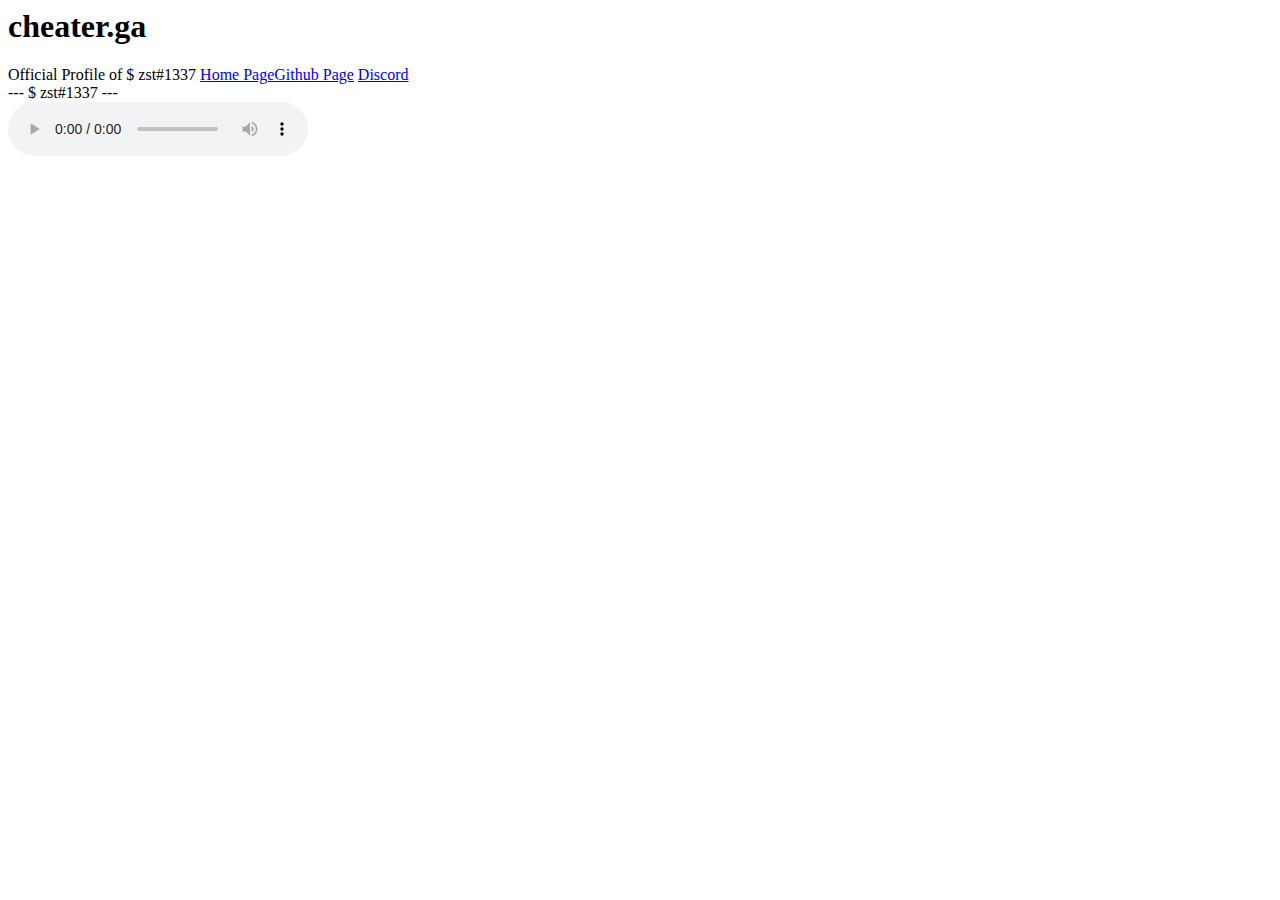
==== zst.html @ 14b411fa "Update zst.html" ====
<html>
<head>
	<link href="https://fonts.googleapis.com/css?family=Baloo+Tamma+2:400,600" rel="stylesheet">
	<meta name="viewport" content="user-scalable=no, width=device-width, initial-scale=0.75" />
	<link rel="icon" type="image/icon" href="yes.png">
	<link rel="stylesheet" href="styletest.css">
	<title> Cheater.ga | zst</title>
	<meta name="og:image" itemprop="image" content="https://cdn.discordapp.com/attachments/786660477412966430/820205471264145408/standard.gif">
	<meta property="og:type" content="website">
	<meta property="og:url" content="https://cheater.ga">
	<meta property="og:site_name" content="">
	<meta property="og:title" content=" ">
	<meta property="og:description" content=" ">
</head>
	<body>

		

	<h1 class="title">cheater.ga</h1>
	<H7 class="description">Official Profile of $ zst#1337</H7>
	<a type="button" class="glow-on-hover slide_from_top button1 leftbtn" href="https://cheater.ga/" target="_blank">Home Page</a><a type="button" class="glow-on-hover glow-on-hover1 slide_from_top button1 rightbtn" href="https://github.com/6cr" target="_blank">Github Page</a>
	
	<under><a href="https://discord.gg/7MPwH4jBsm" class="link" target="_blank">Discord</a></under>

	<div class="tag"><purpletext>--- </purpletext>$ zst#1337</a><purpletext> ---</purpletext></div>
	</body>



		  <under><under><under><under><under><under><under><under><under><under><under><under><under><under><under><under><under><under><under><under><under><under><under><under><under><under><audio controls autoplay>
			<source src="audio/saiu.mp3" type="audio/mpeg">
			
		  </audio></under>
</html>
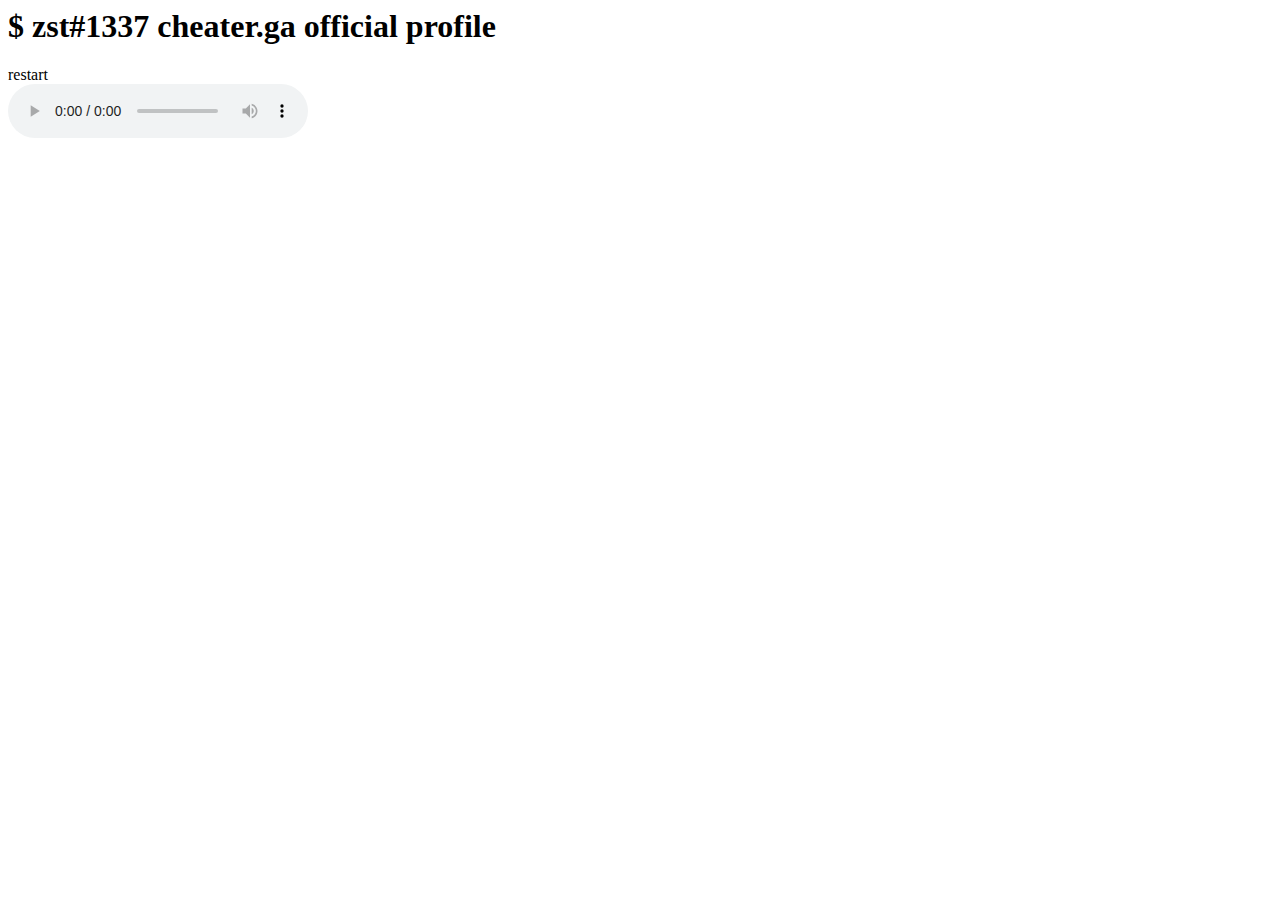
==== commit 87acf4a8: "Update zst.html" ====
--- a/zst.html
+++ b/zst.html
@@ -16,13 +16,16 @@
 
 		
 
-	<h1 class="title">cheater.ga</h1>
-	<H7 class="description">Official Profile of $ zst#1337</H7>
-	<a type="button" class="glow-on-hover slide_from_top button1 leftbtn" href="https://cheater.ga/" target="_blank">Home Page</a><a type="button" class="glow-on-hover glow-on-hover1 slide_from_top button1 rightbtn" href="https://github.com/6cr" target="_blank">Github Page</a>
-	
-	<under><a href="https://discord.gg/7MPwH4jBsm" class="link" target="_blank">Discord</a></under>
+	<section class="container">
+  <h1>
+    <span class="title">$ zst#1337</span>
+    <span class="title">cheater.ga</span>
+    <span class="title">official profile</span>
+  </h1>
+  
+  <div class="button">restart</div>
+</section>
 
-	<div class="tag"><purpletext>--- </purpletext>$ zst#1337</a><purpletext> ---</purpletext></div>
 	</body>
 
 
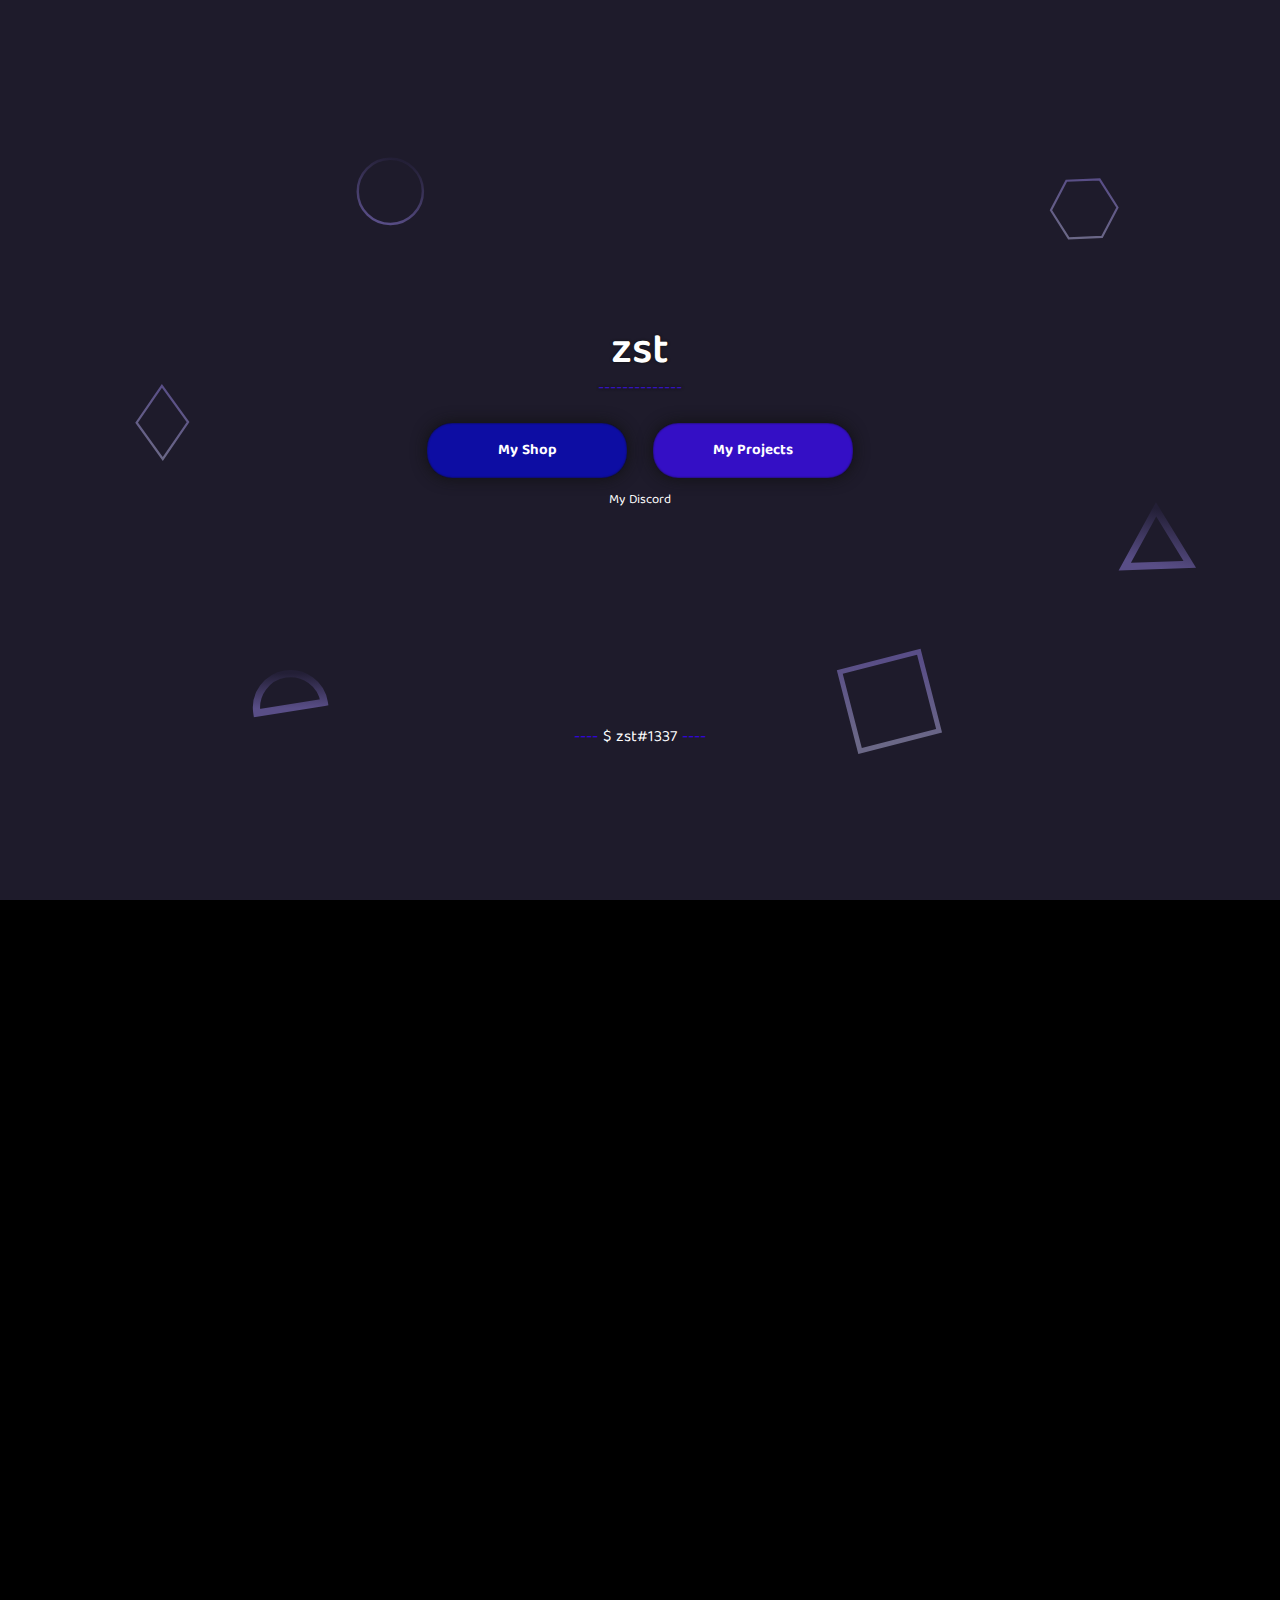
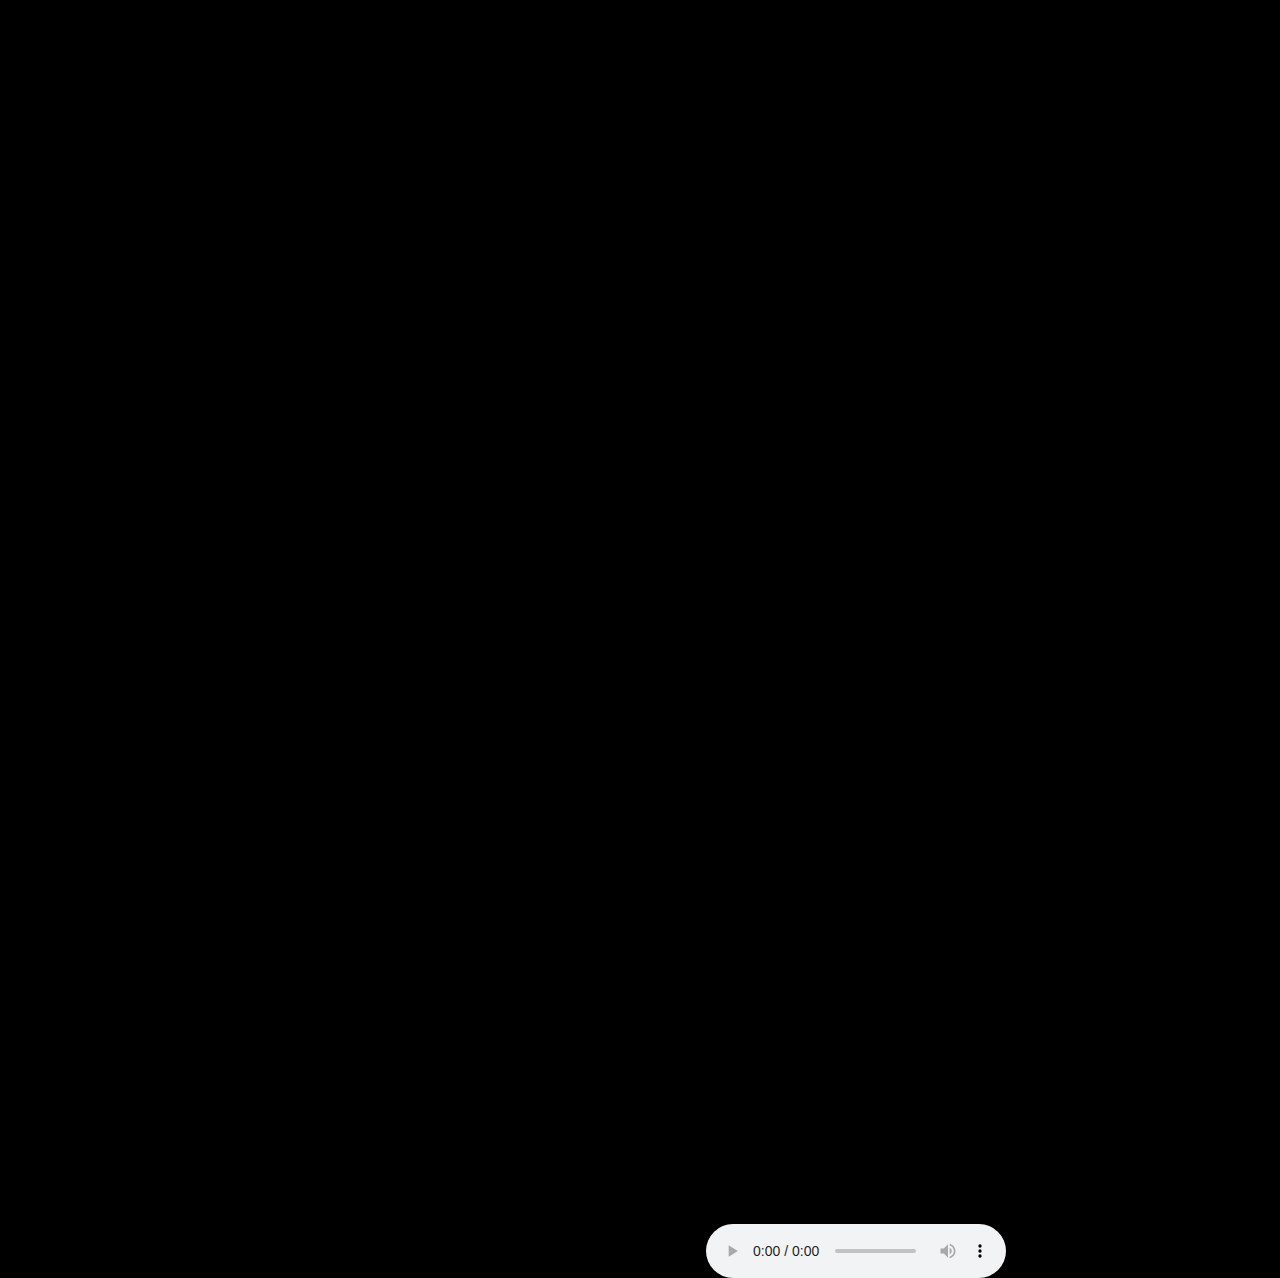
==== commit 51eb7d05: "Update zst.html" ====
--- a/zst.html
+++ b/zst.html
@@ -3,35 +3,26 @@
 	<link href="https://fonts.googleapis.com/css?family=Baloo+Tamma+2:400,600" rel="stylesheet">
 	<meta name="viewport" content="user-scalable=no, width=device-width, initial-scale=0.75" />
 	<link rel="icon" type="image/icon" href="yes.png">
-	<link rel="stylesheet" href="styletest.css">
-	<title> Cheater.ga | zst</title>
-	<meta name="og:image" itemprop="image" content="https://cdn.discordapp.com/attachments/786660477412966430/820205471264145408/standard.gif">
+	<link rel="stylesheet" href="style.css">
+	<title> zst is a god</title>
+	<meta name="og:image" itemprop="image" content="https://thumbs.gfycat.com/HonoredOpenBlacknorwegianelkhound-max-1mb.gif">
 	<meta property="og:type" content="website">
-	<meta property="og:url" content="https://cheater.ga">
+	<meta property="og:url" content="https://pasting.cf">
 	<meta property="og:site_name" content="">
 	<meta property="og:title" content=" ">
 	<meta property="og:description" content=" ">
 </head>
 	<body>
+	<h1 class="title">zst</h1>
+	<H7 class="description">--------------</H7>
+	<a type="button" class="glow-on-hover slide_from_top button1 leftbtn" href="https://shoppy.gg/@zeastie" target="_blank">My Shop</a><a type="button" class="glow-on-hover glow-on-hover1 slide_from_top button1 rightbtn" href="https://github.com/6cr" target="_blank">My Projects</a>
+	<under><a href="https://dsc.gg/cut" class="link" target="_blank">My Discord</a></under>
+	<div class="tag"><purpletext>---- </purpletext>$ zst#1337</a><purpletext> ----</purpletext</div>
+	</body>
+<under><under><under><under><under><under><under><under><under><under><under><under><under><under><under><under><under><under><under><under><under><audio controls autoplay>
+  <source src="horse.ogg" type="audio/ogg">
+  <source src="saiu.mp3" type="audio/mpeg">
+  error.
+</audio></under>  
 
-		
-
-	<section class="container">
-  <h1>
-    <span class="title">$ zst#1337</span>
-    <span class="title">cheater.ga</span>
-    <span class="title">official profile</span>
-  </h1>
-  
-  <div class="button">restart</div>
-</section>
-
-	</body>
-
-
-
-		  <under><under><under><under><under><under><under><under><under><under><under><under><under><under><under><under><under><under><under><under><under><under><under><under><under><under><audio controls autoplay>
-			<source src="audio/saiu.mp3" type="audio/mpeg">
-			
-		  </audio></under>
 </html>
--- a/style.css
+++ b/style.css
@@ -0,0 +1,315 @@
+html,
+body {
+    font-family:"Baloo Tamma 2", sans-serif;
+    margin: 0;
+    padding: 0;
+    width: 100%;
+    height: 100vh;
+    display: flex;
+    flex-direction: row;
+    justify-content: center;
+    align-items: center;
+    background: #000;
+}
+
+body{color:#8A94A7;font-size:1rem}body,button,input,select,textarea{font-family:"Baloo Tamma 2", sans-serif}a{color:#8A94A7;text-decoration:underline}a:hover,a:active{outline:0;text-decoration:none}h1,h2,h3,h4,h5,h6,.h1,.h2,.h3,.h4,.h5,.h6{clear:both;color:#fff;font-weight:600}h1,.h1{font-size:38px;line-height:48px;letter-spacing:0px}@media (min-width: 641px){h1,.h1{font-size:44px;line-height:54px;letter-spacing:0px}}h2,.h2{font-size:32px;line-height:42px;letter-spacing:0px}@media (min-width: 641px){h2,.h2{font-size:38px;line-height:48px;letter-spacing:0px}}h3,.h3,blockquote{font-size:24px;line-height:34px;letter-spacing:0px}@media (min-width: 641px){h3,.h3,blockquote{font-size:32px;line-height:42px;letter-spacing:0px}}h4,h5,h6,.h4,.h5,.h6{font-size:20px;line-height:30px;letter-spacing:-0.1px}@media (min-width: 641px){h4,h5,h6,.h4,.h5,.h6{font-size:24px;line-height:34px;letter-spacing:0px}}@media (max-width: 640px){.h1-mobile{font-size:38px;line-height:48px;letter-spacing:0px}.h2-mobile{font-size:32px;line-height:42px;letter-spacing:0px}.h3-mobile{font-size:24px;line-height:34px;letter-spacing:0px}.h4-mobile,.h5-mobile,.h6-mobile{font-size:20px;line-height:30px;letter-spacing:-0.1px}}.text-light h1,.text-light h2,.text-light h3,.text-light h4,.text-light h5,.text-light h6,.text-light .h1,.text-light .h2,.text-light .h3,.text-light .h4,.text-light .h5,.text-light .h6{color:!important}.text-sm{font-size:18px;line-height:30px;letter-spacing:-0.1px}.text-xs{font-size:16px;line-height:24px;letter-spacing:-0.1px}h1,h2,.h1,.h2{margin-top:48px;margin-bottom:16px}h3,.h3{margin-top:36px;margin-bottom:12px}h4,h5,h6,.h4,.h5,.h6{margin-top:24px;margin-bottom:4px}p{margin-top:0;margin-bottom:24px}dfn,cite,em,i{font-style:italic}blockquote{color:#3B404C;font-style:italic;margin-top:24px;margin-bottom:24px;margin-left:24px}blockquote::before{content:"\201C"}blockquote::after{content:"\201D"}blockquote p{display:inline}address{color:#8A94A7;border-width:1px 0;border-style:solid;border-color:#242830;padding:24px 0;margin:0 0 24px}pre,pre h1,pre h2,pre h3,pre h4,pre h5,pre h6,pre .h1,pre .h2,pre .h3,pre .h4,pre .h5,pre .h6{font-family:"Courier 10 Pitch", Courier, monospace}
+
+body {
+	background-color: #1e1b2b;
+background-image: url("data:image/svg+xml,%3Csvg xmlns='http://www.w3.org/2000/svg' viewBox='0 0 1600 900'%3E%3Cdefs%3E%3ClinearGradient id='a' x1='0' x2='0' y1='1' y2='0' gradientTransform='rotate(17,0.5,0.5)'%3E%3Cstop offset='0' stop-color='%23594e87'/%3E%3Cstop offset='1' stop-color='%23231f36'/%3E%3C/linearGradient%3E%3ClinearGradient id='b' x1='0' x2='0' y1='0' y2='1' gradientTransform='rotate(15,0.5,0.5)'%3E%3Cstop offset='0' stop-color='%23594e87'/%3E%3Cstop offset='1' stop-color='%236b6887'/%3E%3C/linearGradient%3E%3C/defs%3E%3Cg fill='%23FFF' fill-opacity='0' stroke-miterlimit='10'%3E%3Cg stroke='url(%23a)' stroke-width='8.91'%3E%3Cpath transform='translate(-7.7 -1.5999999999999999) rotate(-1.9 1409 581) scale(0.983964)' d='M1409 581 1450.35 511 1490 581z'/%3E%3Ccircle stroke-width='2.9700000000000006' transform='translate(-17 8) rotate(-0.6 800 450) scale(0.9979969999999999)' cx='500' cy='100' r='40'/%3E%3Cpath transform='translate(-2.4000000000000004 3) rotate(-9 401 736) scale(0.9979969999999999)' d='M400.86 735.5h-83.73c0-23.12 18.74-41.87 41.87-41.87S400.86 712.38 400.86 735.5z'/%3E%3C/g%3E%3Cg stroke='url(%23b)' stroke-width='2.7'%3E%3Cpath transform='translate(48 2.8) rotate(-0.7 150 345) scale(1.003988)' d='M149.8 345.2 118.4 389.8 149.8 434.4 181.2 389.8z'/%3E%3Crect stroke-width='5.940000000000001' transform='translate(1 -23) rotate(-14.400000000000002 1089 759)' x='1039' y='709' width='100' height='100'/%3E%3Cpath transform='translate(-14.4 1.6) rotate(-2.4000000000000004 1400 132) scale(0.97)' d='M1426.8 132.4 1405.7 168.8 1363.7 168.8 1342.7 132.4 1363.7 96 1405.7 96z'/%3E%3C/g%3E%3C/g%3E%3C/svg%3E");
+background-attachment: fixed;
+background-size: cover;
+}
+
+body{
+background-size: 102% 104%;
+animation: gradient 5s infinite;
+}
+
+@keyframes gradient {
+	0% {
+		background-position: 0% 0%;
+	}
+
+	50% {
+		background-position: 50% 50%;
+	}
+
+	100% {
+		background-position: 0% 0%;
+	}
+}
+
+	body { height: 100vh; }
+* { cursor: url(cursor.png) 10 8, default; }
+
+.leftbtn{
+margin-right:1%;
+}
+
+.rightbtn{
+margin-left:1%;
+}
+
+purpletext{
+color:#3600f8;
+}
+
+.link{
+color:white;
+text-decoration:none;
+}
+
+.link:hover{
+text-decoration:underline;
+}
+
+.tag{
+position:absolute;
+margin-top:45%;
+color:white;
+text-decoration:none;
+}
+
+under{
+position: absolute;
+margin-top: 100px;
+font-size: 13px;
+z-index: 0;
+}
+
+.title{
+position:absolute;
+text-align: center;
+top:31%;
+color:white;
+text-shadow: 0px 0px 3px #111;
+}
+
+.description{
+position: absolute;
+text-align: center;
+font-weight: normal;
+top:42%;
+color:#3a12db;
+max-width:325px;
+line-height: 140%;
+text-shadow: 0px 0px 3px #111;
+}
+
+.glow-on-hover {
+    font-family:"Baloo Tamma 2", sans-serif;
+    font-size: 15px;
+    font-weight: bold;
+    width: 200px;
+    height: 40px;
+    box-shadow: 0px 0px 15px #111;
+    border: none;
+    outline: none;
+    color: #fff;
+    background: #111;
+    cursor: cursor.png;
+    position: relative;
+    z-index: 1;
+    border-radius: 25px;
+    transition:.3s;
+}
+
+.glow-on-hover:before {
+    content: '';
+    background: linear-gradient(45deg, #3416ac, #1f018b, #1b0866, #6300cc, #594e87, #d5afff, #594e87, #ffffff);
+    position: absolute;
+    top: -2px;
+    left:-2px;
+    background-size: 400%;
+    z-index: -1;
+    filter: blur(0.5px) brightness(1);
+    width: calc(100% + 4px);
+    height: calc(100% + 4px);
+    animation: glowing 20s linear infinite;
+    opacity: 0;
+    transition: opacity .3s ease-in-out;
+    border-radius: 25px;
+}
+
+.glow-on-hover:hover:before {
+    opacity: 1;
+}
+
+.glow-on-hover:after {
+    box-shadow: inset 0 0 2px #111;
+    z-index: -1;
+    content: '';
+    position: absolute;
+    width: 100%;
+    height: 100%;
+    background-color: #0d0da3;
+    left: 0;
+    top: 0;
+    border-radius: 25px;
+}
+
+.glow-on-hover1:after {
+    z-index: -1;
+    content: '';
+    position: absolute;
+    width: 100%;
+    height: 100%;
+    background-color: #340fc5;
+    left: 0;
+    top: 0;
+    border-radius: 25px;
+}
+
+.glow-on-hover:hover{
+   font-size: 20px;
+   width: 250px;
+   height: 50px;
+   transition: .3s;
+}
+
+@keyframes glowing {
+    0% { background-position: 0 0; }
+    50% { background-position: 400% 0; }
+    100% { background-position: 0 0; }
+}
+
+a{
+	text-decoration:none;
+	text-align: center;
+	padding-top:15px;
+}
+
+div{
+margin-top:150px;
+}
+
+
+
+
+
+
+
+
+
+// Ignore all of this, scroll down until you see the next comment.
+// I just like my eye candy. 
+@import url('https://fonts.googleapis.com/css?family=Montserrat:100');
+
+
+html, body, h1 {
+	padding: 0;
+	margin: 0;
+	font-family: 'Montserrat', sans-serif;
+}
+
+#app {
+	background: rgb(10,10,10);
+	height: 100vh;
+	width: 100%;
+	margin: 0;
+	padding: 0;
+	display: flex;
+	flex-direction: column;
+	justify-content: center;
+	align-items: center;
+	background: linear-gradient(rgba(10,10,10,.6),rgba(0,0,0,.9)), repeating-linear-gradient(0, transparent, transparent 2px, black 3px, black 3px),
+		url('https://images.unsplash.com/photo-1506399558188-acca6f8cbf41?ixlib=rb-0.3.5&q=85&fm=jpg&crop=entropy&cs=srgb&ixid=eyJhcHBfaWQiOjE0NTg5fQ&s=7118759521e3184778a3b5e010e202c6');
+	background-size: cover;
+	background-position: center;
+	z-index: 1;
+}
+
+#wrapper {
+	 text-align: center;
+}
+
+.sub {
+	color: rgb(100,220,220);
+	letter-spacing: 1em;
+}
+
+// Here's the meat and potatoes.
+
+/* Our mixin positions a copy of our text
+directly on our existing text, while
+also setting content to the appropriate
+text set in the data-text attribute. */
+@mixin glitchCopy { 
+		content: attr(data-text);
+		position: absolute;
+		top: 0;
+		left: 0;
+		width: 100%;
+		height: 100%;
+}
+
+.glitch {
+	position: relative;
+	color: white;
+	font-size: 4em;
+	letter-spacing: .5em;
+	/* Animation provies a slight random skew. Check bottom of doc
+	for more information on how to random skew. */
+	animation: glitch-skew 1s infinite linear alternate-reverse;
+	
+	// Creates a copy before our text. 
+	&::before{
+		// Duplicates our text with the mixin.
+		@include glitchCopy;
+		// Scoots text slightly to the left for the color offset.
+		left: 2px;
+		// Creates the color 'shadow' that happens on the glitch.
+		text-shadow: -2px 0 #ff00c1;
+		/* Creates an initial clip for our glitch. This works in
+		a typical top,right,bottom,left fashion and creates a mask
+		to only show a certain part of the glitch at a time. */
+		clip: rect(44px, 450px, 56px, 0);
+		/* Runs our glitch-anim defined below to run in a 5s loop, infinitely,
+		with an alternating animation to keep things fresh. */
+		animation: glitch-anim 5s infinite linear alternate-reverse;
+	}
+	
+	// Creates a copy after our text. Note comments from ::before.
+	&::after {
+		@include glitchCopy;
+		left: -2px;
+		text-shadow: -2px 0 #00fff9, 2px 2px #ff00c1;
+		animation: glitch-anim2 1s infinite linear alternate-reverse;
+	}
+}
+
+
+
+
+/* Glitch dont delete */
+@keyframes glitch-anim {
+  $steps: 20;
+  @for $i from 0 through $steps {
+    #{percentage($i*(1/$steps))} {
+      clip: rect(random(100)+px, 9999px, random(100)+px, 0);
+			transform: skew((random(100) / 100) + deg);
+    }
+  }
+}
+
+// Same deal, just duplicated for ultra randomness.
+@keyframes glitch-anim2 {
+  $steps: 20;
+  @for $i from 0 through $steps {
+    #{percentage($i*(1/$steps))} {
+      clip: rect(random(100)+px, 9999px, random(100)+px, 0);
+			transform: skew((random(100) / 100) + deg);
+    }
+  }
+}
+
+// Does the same deal as before, but now only skews. Used for main text.
+@keyframes glitch-skew {
+  $steps: 10;
+  @for $i from 0 through $steps {
+    #{percentage($i*(1/$steps))} {
+      transform: skew((random(10) - 5) + deg);
+    }
+  }
+}
